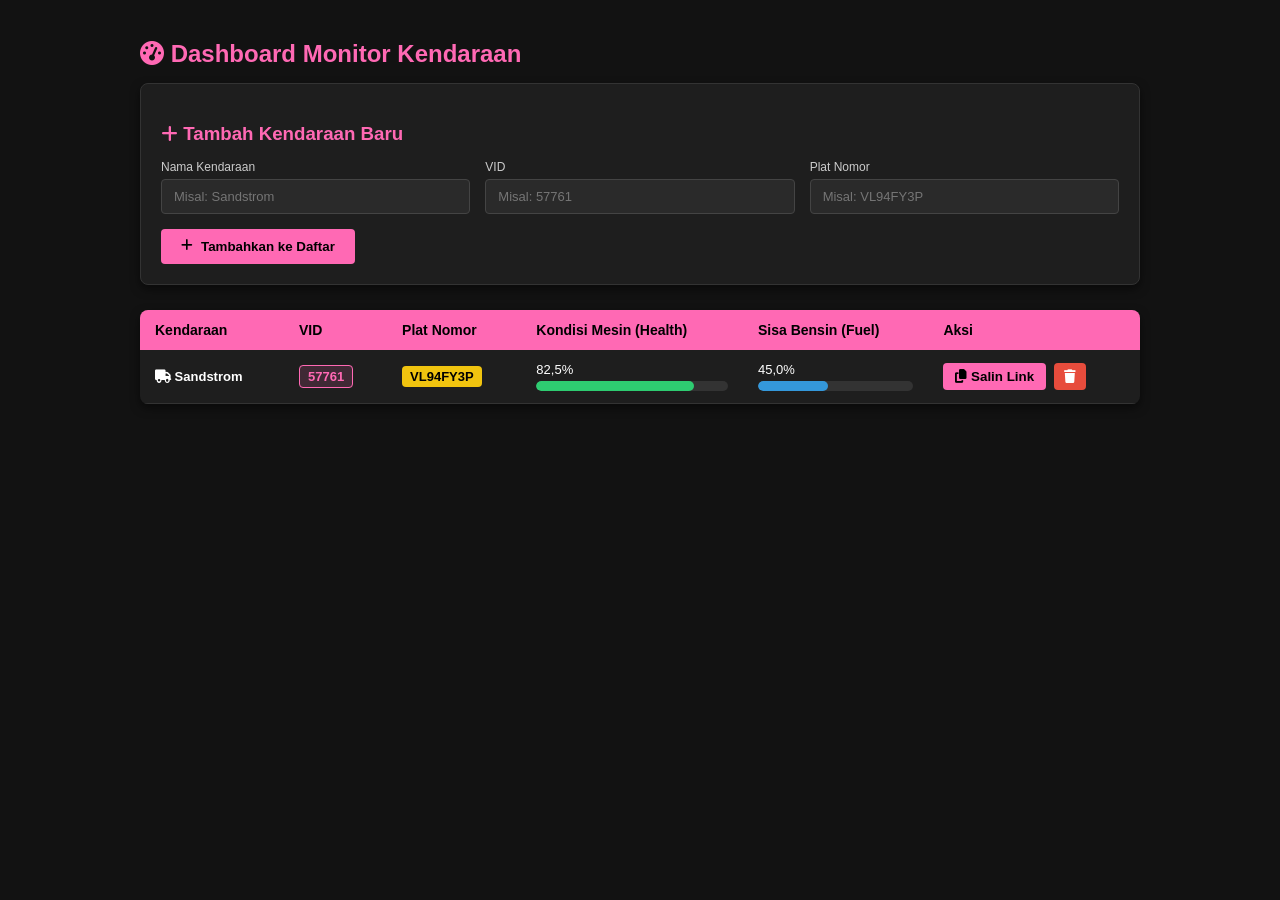
==== dashboard.html @ 446427fe "Update dashboard.html" ====
<!DOCTYPE html>
<html lang="id">
<head>
    <meta charset="UTF-8">
    <meta name="viewport" content="width=device-width, initial-scale=1.0">
    <title>HUD Dashboard - Status Kendaraan</title>
    <link rel="stylesheet" href="https://cdnjs.cloudflare.com/ajax/libs/font-awesome/6.4.2/css/all.min.css">
    <style>
        body {
            font-family: 'Segoe UI', Tahoma, Geneva, Verdana, sans-serif;
            background-color: #121212;
            color: #ffffff;
            margin: 0;
            padding: 20px;
        }

        h2, h3 {
            color: #ff69b4;
            margin-bottom: 15px;
        }

        .dashboard-container {
            max-width: 1000px;
            margin: 0 auto;
        }

        /* Form Tambah Kendaraan Simple */
        .add-vehicle-card {
            background: #1e1e1e;
            padding: 20px;
            border-radius: 8px;
            border: 1px solid #333;
            margin-bottom: 25px;
            box-shadow: 0 4px 10px rgba(0, 0, 0, 0.5);
        }

        .form-grid {
            display: grid;
            grid-template-columns: repeat(auto-fit, minmax(200px, 1fr));
            gap: 15px;
            margin-bottom: 15px;
        }

        .form-group {
            display: flex;
            flex-direction: column;
            gap: 5px;
        }

        .form-group label {
            font-size: 12px;
            color: #ccc;
        }

        .form-group input {
            background: #2a2a2a;
            border: 1px solid #444;
            color: #fff;
            padding: 9px 12px;
            border-radius: 4px;
            font-size: 13px;
            outline: none;
        }

        .form-group input:focus {
            border-color: #ff69b4;
        }

        .btn-add {
            background: #ff69b4;
            color: #000;
            border: none;
            padding: 10px 20px;
            border-radius: 4px;
            font-weight: bold;
            cursor: pointer;
            transition: 0.2s;
            display: inline-flex;
            align-items: center;
            gap: 8px;
        }

        .btn-add:hover {
            background: #ff85c1;
            box-shadow: 0 0 10px rgba(255, 105, 180, 0.5);
        }

        /* Styling Tabel Kendaraan */
        .vehicle-table {
            width: 100%;
            border-collapse: collapse;
            background: #1e1e1e;
            border-radius: 8px;
            overflow: hidden;
            box-shadow: 0 4px 10px rgba(0, 0, 0, 0.5);
        }

        .vehicle-table th {
            background-color: #ff69b4;
            color: #000000;
            text-align: left;
            padding: 12px 15px;
            font-size: 14px;
        }

        .vehicle-table td {
            padding: 12px 15px;
            border-bottom: 1px solid #333333;
            font-size: 13px;
        }

        .vehicle-table tr:hover {
            background-color: #2a2a2a;
        }

        /* Badge VID & Plat */
        .badge-vid {
            color: #ff69b4;
            background: rgba(255, 105, 180, 0.15);
            padding: 3px 8px;
            border-radius: 4px;
            border: 1px solid #ff69b4;
            font-weight: bold;
        }

        .badge-plate {
            color: #000;
            background: #f1c40f;
            padding: 3px 8px;
            border-radius: 4px;
            font-weight: bold;
        }

        /* Progress Bar Bensin & Mesin */
        .progress-bar-bg {
            width: 100%;
            background-color: #333;
            height: 10px;
            border-radius: 5px;
            overflow: hidden;
            margin-top: 4px;
        }

        .progress-bar-fill {
            height: 100%;
            border-radius: 5px;
            transition: width 0.3s ease;
        }

        .fill-health { background-color: #2ecc71; }
        .fill-fuel { background-color: #3498db; }
        .fill-warning { background-color: #e74c3c; }

        /* Tombol Aksi */
        .action-btns {
            display: flex;
            gap: 8px;
        }

        .btn-link {
            background: #ff69b4;
            color: #000;
            border: none;
            padding: 6px 12px;
            border-radius: 4px;
            font-weight: bold;
            cursor: pointer;
        }

        .btn-delete {
            background: #e74c3c;
            color: #fff;
            border: none;
            padding: 6px 10px;
            border-radius: 4px;
            cursor: pointer;
        }
    </style>
</head>
<body>

<div class="dashboard-container">
    <h2><i class="fa-solid fa-gauge-high"></i> Dashboard Monitor Kendaraan</h2>

    <!-- FORM INPUT KENDARAAN (HANYA NAMA, VID, PLAT) -->
    <div class="add-vehicle-card">
        <h3><i class="fa-solid fa-plus"></i> Tambah Kendaraan Baru</h3>
        <form id="add-form" onsubmit="addVehicle(event)">
            <div class="form-grid">
                <div class="form-group">
                    <label>Nama Kendaraan</label>
                    <input type="text" id="input-name" placeholder="Misal: Sandstrom" required>
                </div>
                <div class="form-group">
                    <label>VID</label>
                    <input type="text" id="input-vid" placeholder="Misal: 57761" required>
                </div>
                <div class="form-group">
                    <label>Plat Nomor</label>
                    <input type="text" id="input-plate" placeholder="Misal: VL94FY3P" required>
                </div>
            </div>
            <button type="submit" class="btn-add"><i class="fa-solid fa-plus"></i> Tambahkan ke Daftar</button>
        </form>
    </div>

    <!-- TABEL DAFTAR KENDARAAN (TETAP MENAMPILKAN HEALTH & FUEL) -->
    <table class="vehicle-table">
        <thead>
            <tr>
                <th>Kendaraan</th>
                <th>VID</th>
                <th>Plat Nomor</th>
                <th>Kondisi Mesin (Health)</th>
                <th>Sisa Bensin (Fuel)</th>
                <th>Aksi</th>
            </tr>
        </thead>
        <tbody id="vehicle-list"></tbody>
    </table>
</div>

<script>
    // Data bawaan awal
    let vehicles = [
        { name: "Sandstrom", vid: "57761", plate: "VL94FY3P", health: 82.5, fuel: 45.0 }
    ];

    function renderVehicleList() {
        const tbody = document.getElementById('vehicle-list');
        tbody.innerHTML = '';

        vehicles.forEach((v, index) => {
            const healthClass = v.health < 40 ? 'fill-warning' : 'fill-health';
            const fuelClass = v.fuel < 20 ? 'fill-warning' : 'fill-fuel';

            const row = document.createElement('tr');
            row.innerHTML = `
                <td><strong><i class="fa-solid fa-truck"></i> ${v.name}</strong></td>
                <td><span class="badge-vid">${v.vid}</span></td>
                <td><span class="badge-plate">${v.plate}</span></td>
                <td>
                    ${v.health.toFixed(1).replace('.', ',')}%
                    <div class="progress-bar-bg">
                        <div class="progress-bar-fill ${healthClass}" style="width: ${v.health}%"></div>
                    </div>
                </td>
                <td>
                    ${v.fuel.toFixed(1).replace('.', ',')}%
                    <div class="progress-bar-bg">
                        <div class="progress-bar-fill ${fuelClass}" style="width: ${v.fuel}%"></div>
                    </div>
                </td>
                <td>
                    <div class="action-btns">
                        <button class="btn-link" onclick="copyHudLink('${v.name}', '${v.vid}', '${v.plate}')">
                            <i class="fa-solid fa-copy"></i> Salin Link
                        </button>
                        <button class="btn-delete" onclick="deleteVehicle(${index})">
                            <i class="fa-solid fa-trash"></i>
                        </button>
                    </div>
                </td>
            `;
            tbody.appendChild(row);
        });
    }

    function addVehicle(event) {
        event.preventDefault();
        
        const name = document.getElementById('input-name').value;
        const vid = document.getElementById('input-vid').value;
        const plate = document.getElementById('input-plate').value;

        // Otomatis diset ke 100% saat pertama kali ditambahkan
        const health = 100.0;
        const fuel = 100.0;

        vehicles.push({ name, vid, plate, health, fuel });
        renderVehicleList();

        // Reset form input
        document.getElementById('add-form').reset();
    }

    function deleteVehicle(index) {
        vehicles.splice(index, 1);
        renderVehicleList();
    }

    function copyHudLink(name, vid, plate) {
        const generatedUrl = `https://aliceaensley.github.io/spedoalice/index.html?name=${encodeURIComponent(name)}&vid=${vid}&plate=${plate}&v=1`;
        
        navigator.clipboard.writeText(generatedUrl).then(() => {
            alert(`Link HUD untuk ${name} berhasil disalin!\n\nURL: ${generatedUrl}`);
        });
    }

    document.addEventListener('DOMContentLoaded', renderVehicleList);
</script>

</body>
</html>
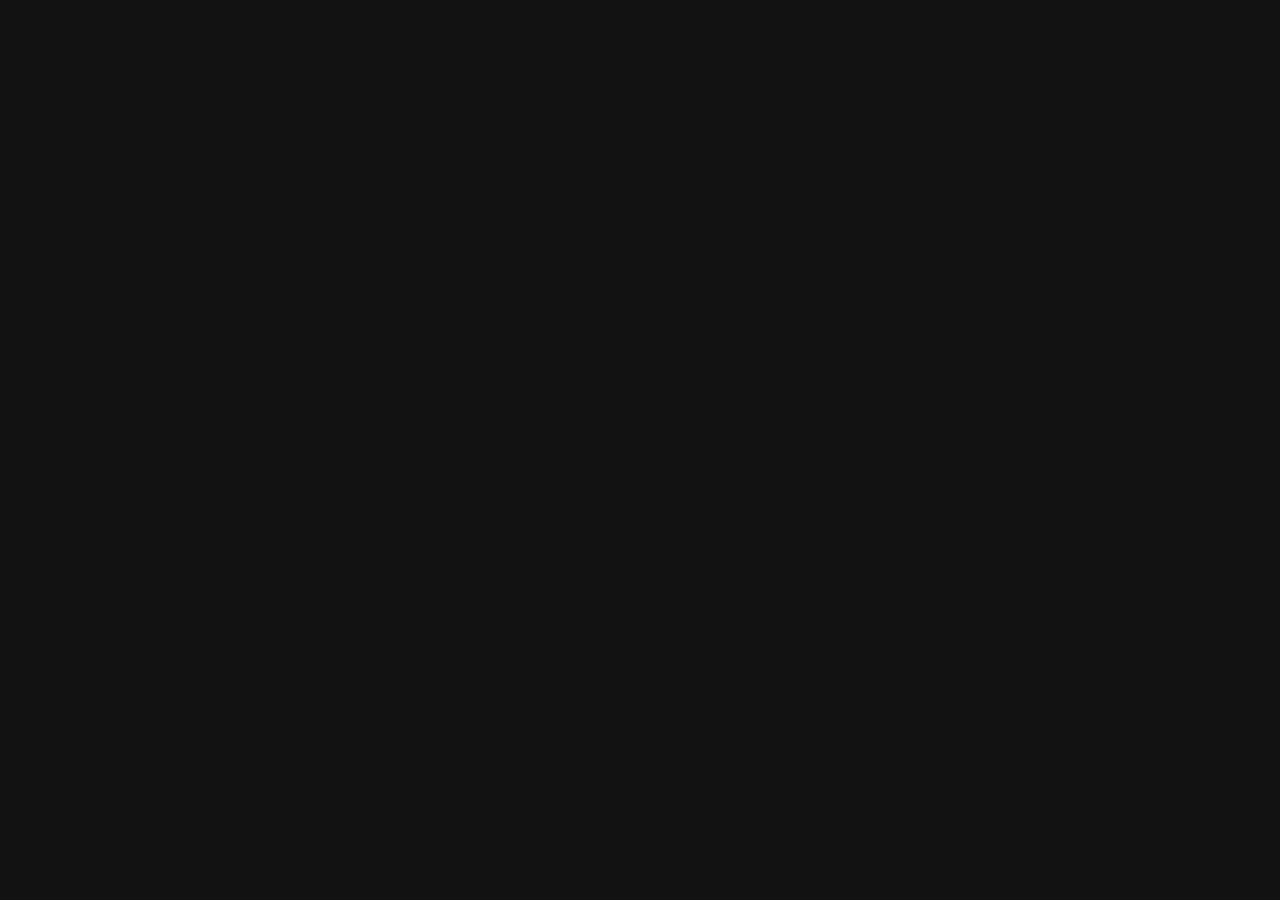
==== commit f910ce73: "Update dashboard.html" ====
--- a/dashboard.html
+++ b/dashboard.html
@@ -167,138 +167,63 @@
             cursor: pointer;
         }
 
+        .btn-edit {
+            background: #f39c12;
+            color: #fff;
+            border: none;
+            padding: 6px 10px;
+            border-radius: 4px;
+            cursor: pointer;
+        }
+
         .btn-delete {
             background: #e74c3c;
             color: #fff;
             border: none;
             padding: 6px 10px;
+            border-radius: 4px;
+            cursor: pointer;
+        }
+
+        /* Styling Modal Edit */
+        .modal-overlay {
+            display: none;
+            position: fixed;
+            top: 0;
+            left: 0;
+            width: 100%;
+            height: 100%;
+            background: rgba(0, 0, 0, 0.7);
+            z-index: 1000;
+            justify-content: center;
+            align-items: center;
+        }
+
+        .modal-card {
+            background: #1e1e1e;
+            padding: 25px;
+            border-radius: 8px;
+            border: 1px solid #ff69b4;
+            width: 100%;
+            max-width: 400px;
+            box-shadow: 0 4px 15px rgba(255, 105, 180, 0.2);
+        }
+
+        .modal-actions {
+            display: flex;
+            justify-content: flex-end;
+            gap: 10px;
+            margin-top: 15px;
+        }
+
+        .btn-cancel {
+            background: #555;
+            color: #fff;
+            border: none;
+            padding: 8px 16px;
             border-radius: 4px;
             cursor: pointer;
         }
     </style>
 </head>
 <body>
-
-<div class="dashboard-container">
-    <h2><i class="fa-solid fa-gauge-high"></i> Dashboard Monitor Kendaraan</h2>
-
-    <!-- FORM INPUT KENDARAAN (HANYA NAMA, VID, PLAT) -->
-    <div class="add-vehicle-card">
-        <h3><i class="fa-solid fa-plus"></i> Tambah Kendaraan Baru</h3>
-        <form id="add-form" onsubmit="addVehicle(event)">
-            <div class="form-grid">
-                <div class="form-group">
-                    <label>Nama Kendaraan</label>
-                    <input type="text" id="input-name" placeholder="Misal: Sandstrom" required>
-                </div>
-                <div class="form-group">
-                    <label>VID</label>
-                    <input type="text" id="input-vid" placeholder="Misal: 57761" required>
-                </div>
-                <div class="form-group">
-                    <label>Plat Nomor</label>
-                    <input type="text" id="input-plate" placeholder="Misal: VL94FY3P" required>
-                </div>
-            </div>
-            <button type="submit" class="btn-add"><i class="fa-solid fa-plus"></i> Tambahkan ke Daftar</button>
-        </form>
-    </div>
-
-    <!-- TABEL DAFTAR KENDARAAN (TETAP MENAMPILKAN HEALTH & FUEL) -->
-    <table class="vehicle-table">
-        <thead>
-            <tr>
-                <th>Kendaraan</th>
-                <th>VID</th>
-                <th>Plat Nomor</th>
-                <th>Kondisi Mesin (Health)</th>
-                <th>Sisa Bensin (Fuel)</th>
-                <th>Aksi</th>
-            </tr>
-        </thead>
-        <tbody id="vehicle-list"></tbody>
-    </table>
-</div>
-
-<script>
-    // Data bawaan awal
-    let vehicles = [
-        { name: "Sandstrom", vid: "57761", plate: "VL94FY3P", health: 82.5, fuel: 45.0 }
-    ];
-
-    function renderVehicleList() {
-        const tbody = document.getElementById('vehicle-list');
-        tbody.innerHTML = '';
-
-        vehicles.forEach((v, index) => {
-            const healthClass = v.health < 40 ? 'fill-warning' : 'fill-health';
-            const fuelClass = v.fuel < 20 ? 'fill-warning' : 'fill-fuel';
-
-            const row = document.createElement('tr');
-            row.innerHTML = `
-                <td><strong><i class="fa-solid fa-truck"></i> ${v.name}</strong></td>
-                <td><span class="badge-vid">${v.vid}</span></td>
-                <td><span class="badge-plate">${v.plate}</span></td>
-                <td>
-                    ${v.health.toFixed(1).replace('.', ',')}%
-                    <div class="progress-bar-bg">
-                        <div class="progress-bar-fill ${healthClass}" style="width: ${v.health}%"></div>
-                    </div>
-                </td>
-                <td>
-                    ${v.fuel.toFixed(1).replace('.', ',')}%
-                    <div class="progress-bar-bg">
-                        <div class="progress-bar-fill ${fuelClass}" style="width: ${v.fuel}%"></div>
-                    </div>
-                </td>
-                <td>
-                    <div class="action-btns">
-                        <button class="btn-link" onclick="copyHudLink('${v.name}', '${v.vid}', '${v.plate}')">
-                            <i class="fa-solid fa-copy"></i> Salin Link
-                        </button>
-                        <button class="btn-delete" onclick="deleteVehicle(${index})">
-                            <i class="fa-solid fa-trash"></i>
-                        </button>
-                    </div>
-                </td>
-            `;
-            tbody.appendChild(row);
-        });
-    }
-
-    function addVehicle(event) {
-        event.preventDefault();
-        
-        const name = document.getElementById('input-name').value;
-        const vid = document.getElementById('input-vid').value;
-        const plate = document.getElementById('input-plate').value;
-
-        // Otomatis diset ke 100% saat pertama kali ditambahkan
-        const health = 100.0;
-        const fuel = 100.0;
-
-        vehicles.push({ name, vid, plate, health, fuel });
-        renderVehicleList();
-
-        // Reset form input
-        document.getElementById('add-form').reset();
-    }
-
-    function deleteVehicle(index) {
-        vehicles.splice(index, 1);
-        renderVehicleList();
-    }
-
-    function copyHudLink(name, vid, plate) {
-        const generatedUrl = `https://aliceaensley.github.io/spedoalice/index.html?name=${encodeURIComponent(name)}&vid=${vid}&plate=${plate}&v=1`;
-        
-        navigator.clipboard.writeText(generatedUrl).then(() => {
-            alert(`Link HUD untuk ${name} berhasil disalin!\n\nURL: ${generatedUrl}`);
-        });
-    }
-
-    document.addEventListener('DOMContentLoaded', renderVehicleList);
-</script>
-
-</body>
-</html>
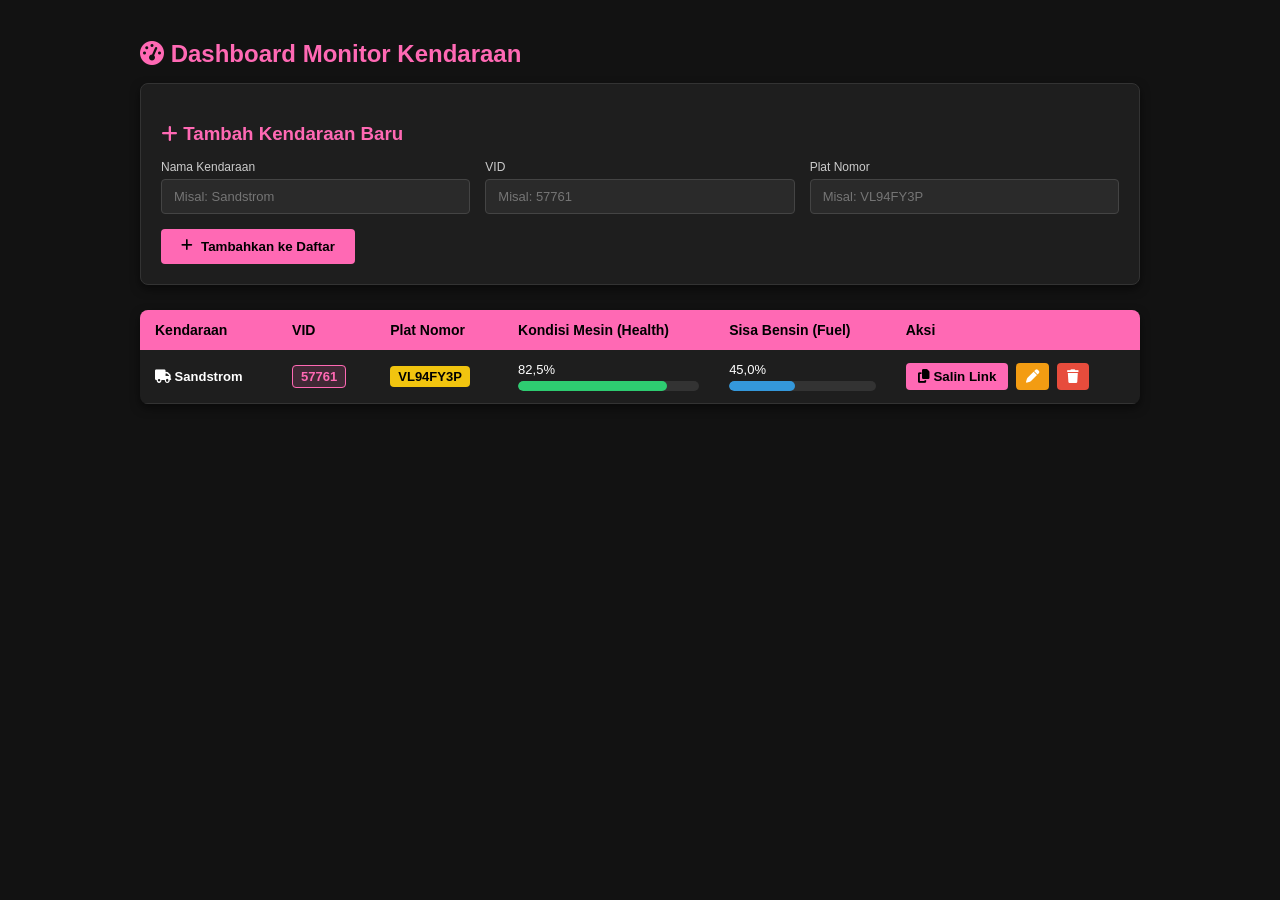
==== commit ab0dc142: "Update dashboard.html" ====
--- a/dashboard.html
+++ b/dashboard.html
@@ -227,3 +227,186 @@
     </style>
 </head>
 <body>
+
+<div class="dashboard-container">
+    <h2><i class="fa-solid fa-gauge-high"></i> Dashboard Monitor Kendaraan</h2>
+
+    <!-- FORM INPUT KENDARAAN (HANYA NAMA, VID, PLAT) -->
+    <div class="add-vehicle-card">
+        <h3><i class="fa-solid fa-plus"></i> Tambah Kendaraan Baru</h3>
+        <form id="add-form" onsubmit="addVehicle(event)">
+            <div class="form-grid">
+                <div class="form-group">
+                    <label>Nama Kendaraan</label>
+                    <input type="text" id="input-name" placeholder="Misal: Sandstrom" required>
+                </div>
+                <div class="form-group">
+                    <label>VID</label>
+                    <input type="text" id="input-vid" placeholder="Misal: 57761" required>
+                </div>
+                <div class="form-group">
+                    <label>Plat Nomor</label>
+                    <input type="text" id="input-plate" placeholder="Misal: VL94FY3P" required>
+                </div>
+            </div>
+            <button type="submit" class="btn-add"><i class="fa-solid fa-plus"></i> Tambahkan ke Daftar</button>
+        </form>
+    </div>
+
+    <!-- TABEL DAFTAR KENDARAAN (TETAP MENAMPILKAN HEALTH & FUEL) -->
+    <table class="vehicle-table">
+        <thead>
+            <tr>
+                <th>Kendaraan</th>
+                <th>VID</th>
+                <th>Plat Nomor</th>
+                <th>Kondisi Mesin (Health)</th>
+                <th>Sisa Bensin (Fuel)</th>
+                <th>Aksi</th>
+            </tr>
+        </thead>
+        <tbody id="vehicle-list"></tbody>
+    </table>
+</div>
+
+<!-- MODAL EDIT KENDARAAN -->
+<div id="edit-modal" class="modal-overlay">
+    <div class="modal-card">
+        <h3><i class="fa-solid fa-pen-to-square"></i> Edit Kendaraan</h3>
+        <form id="edit-form" onsubmit="updateVehicle(event)">
+            <input type="hidden" id="edit-index">
+            <div class="form-group" style="margin-bottom: 10px;">
+                <label>Nama Kendaraan</label>
+                <input type="text" id="edit-name" required>
+            </div>
+            <div class="form-group" style="margin-bottom: 10px;">
+                <label>VID</label>
+                <input type="text" id="edit-vid" required>
+            </div>
+            <div class="form-group" style="margin-bottom: 15px;">
+                <label>Plat Nomor</label>
+                <input type="text" id="edit-plate" required>
+            </div>
+            <div class="modal-actions">
+                <button type="button" class="btn-cancel" onclick="closeEditModal()">Batal</button>
+                <button type="submit" class="btn-add"><i class="fa-solid fa-floppy-disk"></i> Simpan</button>
+            </div>
+        </form>
+    </div>
+</div>
+
+<script>
+    // Data bawaan awal
+    let vehicles = [
+        { name: "Sandstrom", vid: "57761", plate: "VL94FY3P", health: 82.5, fuel: 45.0 }
+    ];
+
+    function renderVehicleList() {
+        const tbody = document.getElementById('vehicle-list');
+        tbody.innerHTML = '';
+
+        vehicles.forEach((v, index) => {
+            const healthClass = v.health < 40 ? 'fill-warning' : 'fill-health';
+            const fuelClass = v.fuel < 20 ? 'fill-warning' : 'fill-fuel';
+
+            const row = document.createElement('tr');
+            row.innerHTML = `
+                <td><strong><i class="fa-solid fa-truck"></i> ${v.name}</strong></td>
+                <td><span class="badge-vid">${v.vid}</span></td>
+                <td><span class="badge-plate">${v.plate}</span></td>
+                <td>
+                    ${v.health.toFixed(1).replace('.', ',')}%
+                    <div class="progress-bar-bg">
+                        <div class="progress-bar-fill ${healthClass}" style="width: ${v.health}%"></div>
+                    </div>
+                </td>
+                <td>
+                    ${v.fuel.toFixed(1).replace('.', ',')}%
+                    <div class="progress-bar-bg">
+                        <div class="progress-bar-fill ${fuelClass}" style="width: ${v.fuel}%"></div>
+                    </div>
+                </td>
+                <td>
+                    <div class="action-btns">
+                        <button class="btn-link" onclick="copyHudLink('${v.name}', '${v.vid}', '${v.plate}')">
+                            <i class="fa-solid fa-copy"></i> Salin Link
+                        </button>
+                        <button class="btn-edit" onclick="openEditModal(${index})">
+                            <i class="fa-solid fa-pen"></i>
+                        </button>
+                        <button class="btn-delete" onclick="deleteVehicle(${index})">
+                            <i class="fa-solid fa-trash"></i>
+                        </button>
+                    </div>
+                </td>
+            `;
+            tbody.appendChild(row);
+        });
+    }
+
+    function addVehicle(event) {
+        event.preventDefault();
+        
+        const name = document.getElementById('input-name').value;
+        const vid = document.getElementById('input-vid').value;
+        const plate = document.getElementById('input-plate').value;
+
+        // Otomatis diset ke 100% saat pertama kali ditambahkan
+        const health = 100.0;
+        const fuel = 100.0;
+
+        vehicles.push({ name, vid, plate, health, fuel });
+        renderVehicleList();
+
+        // Reset form input
+        document.getElementById('add-form').reset();
+    }
+
+    function deleteVehicle(index) {
+        vehicles.splice(index, 1);
+        renderVehicleList();
+    }
+
+    function openEditModal(index) {
+        const vehicle = vehicles[index];
+        document.getElementById('edit-index').value = index;
+        document.getElementById('edit-name').value = vehicle.name;
+        document.getElementById('edit-vid').value = vehicle.vid;
+        document.getElementById('edit-plate').value = vehicle.plate;
+        document.getElementById('edit-modal').style.display = 'flex';
+    }
+
+    function closeEditModal() {
+        document.getElementById('edit-modal').style.display = 'none';
+    }
+
+    function updateVehicle(event) {
+        event.preventDefault();
+        
+        const index = document.getElementById('edit-index').value;
+        const name = document.getElementById('edit-name').value;
+        const vid = document.getElementById('edit-vid').value;
+        const plate = document.getElementById('edit-plate').value;
+
+        // Perbarui data nama, VID, dan plate (Health & Fuel tetap terjaga)
+        vehicles[index].name = name;
+        vehicles[index].vid = vid;
+        vehicles[index].plate = plate;
+
+        renderVehicleList();
+        closeEditModal();
+    }
+
+    function copyHudLink(name, vid, plate) {
+        const generatedUrl = `https://aliceaensley.github.io/spedoalice/index.html?name=${encodeURIComponent(name)}&vid=${vid}&plate=${plate}&v=1`;
+        
+        navigator.clipboard.writeText(generatedUrl).then(() => {
+            alert(`Link HUD untuk ${name} berhasil disalin!\n\nURL: ${generatedUrl}`);
+        });
+    }
+
+    document.addEventListener('DOMContentLoaded', renderVehicleList);
+</script>
+
+</body>
+</html>
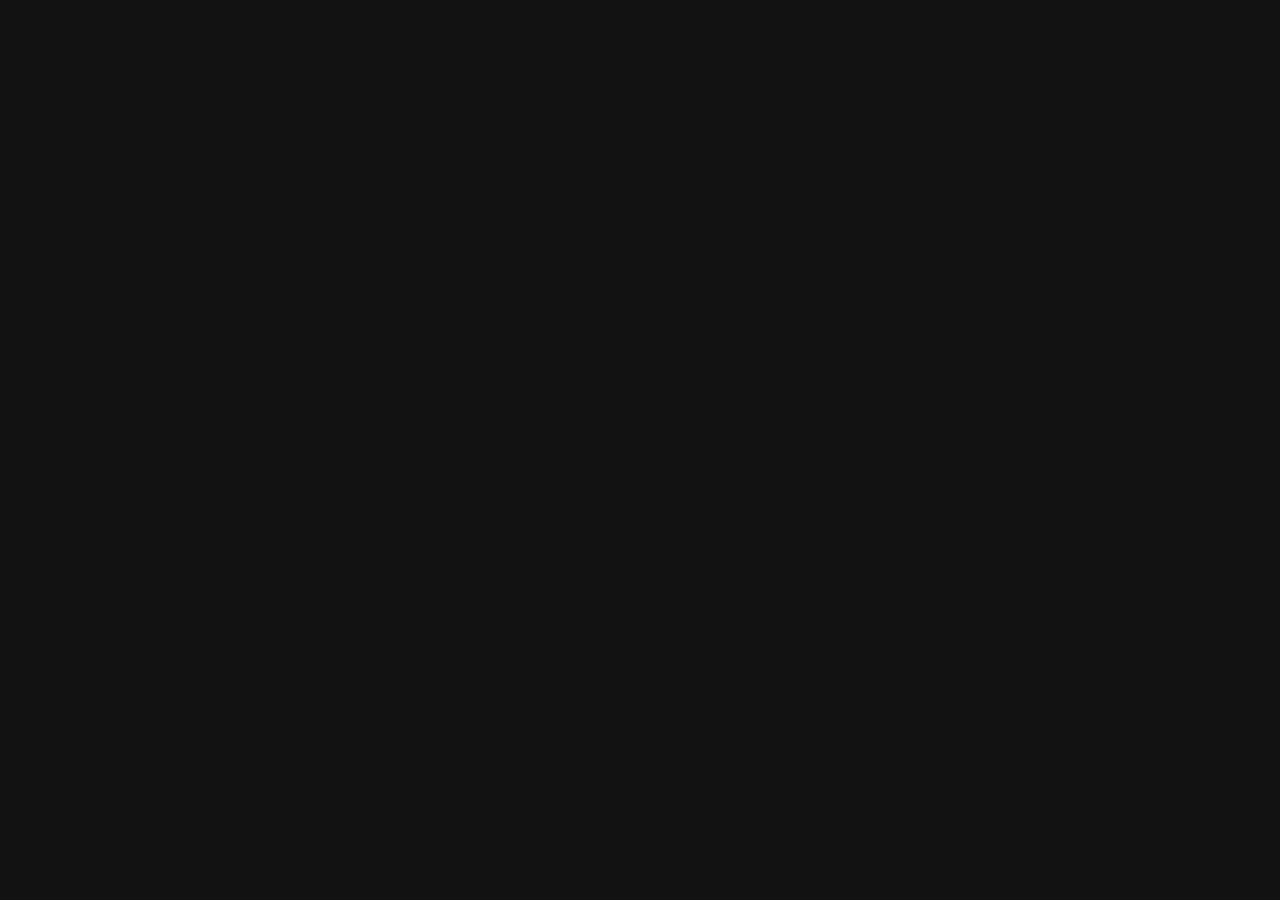
==== commit edfe580b: "Update dashboard.html" ====
--- a/dashboard.html
+++ b/dashboard.html
@@ -4,7 +4,7 @@
     <meta charset="UTF-8">
     <meta name="viewport" content="width=device-width, initial-scale=1.0">
     <title>HUD Dashboard - Status Kendaraan</title>
-    <link rel="stylesheet" href="https://cdnjs.cloudflare.com/ajax/libs/font-awesome/6.4.2/css/all.min.css">
+    <link rel="stylesheet" href="https://cdnjs.cloudflare.com/ajax/libs/font-awesome/6.5.1/css/all.min.css">
     <style>
         body {
             font-family: 'Segoe UI', Tahoma, Geneva, Verdana, sans-serif;
@@ -154,259 +154,4 @@
         /* Tombol Aksi */
         .action-btns {
             display: flex;
-            gap: 8px;
-        }
-
-        .btn-link {
-            background: #ff69b4;
-            color: #000;
-            border: none;
-            padding: 6px 12px;
-            border-radius: 4px;
-            font-weight: bold;
-            cursor: pointer;
-        }
-
-        .btn-edit {
-            background: #f39c12;
-            color: #fff;
-            border: none;
-            padding: 6px 10px;
-            border-radius: 4px;
-            cursor: pointer;
-        }
-
-        .btn-delete {
-            background: #e74c3c;
-            color: #fff;
-            border: none;
-            padding: 6px 10px;
-            border-radius: 4px;
-            cursor: pointer;
-        }
-
-        /* Styling Modal Edit */
-        .modal-overlay {
-            display: none;
-            position: fixed;
-            top: 0;
-            left: 0;
-            width: 100%;
-            height: 100%;
-            background: rgba(0, 0, 0, 0.7);
-            z-index: 1000;
-            justify-content: center;
-            align-items: center;
-        }
-
-        .modal-card {
-            background: #1e1e1e;
-            padding: 25px;
-            border-radius: 8px;
-            border: 1px solid #ff69b4;
-            width: 100%;
-            max-width: 400px;
-            box-shadow: 0 4px 15px rgba(255, 105, 180, 0.2);
-        }
-
-        .modal-actions {
-            display: flex;
-            justify-content: flex-end;
-            gap: 10px;
-            margin-top: 15px;
-        }
-
-        .btn-cancel {
-            background: #555;
-            color: #fff;
-            border: none;
-            padding: 8px 16px;
-            border-radius: 4px;
-            cursor: pointer;
-        }
-    </style>
-</head>
-<body>
-
-<div class="dashboard-container">
-    <h2><i class="fa-solid fa-gauge-high"></i> Dashboard Monitor Kendaraan</h2>
-
-    <!-- FORM INPUT KENDARAAN (HANYA NAMA, VID, PLAT) -->
-    <div class="add-vehicle-card">
-        <h3><i class="fa-solid fa-plus"></i> Tambah Kendaraan Baru</h3>
-        <form id="add-form" onsubmit="addVehicle(event)">
-            <div class="form-grid">
-                <div class="form-group">
-                    <label>Nama Kendaraan</label>
-                    <input type="text" id="input-name" placeholder="Misal: Sandstrom" required>
-                </div>
-                <div class="form-group">
-                    <label>VID</label>
-                    <input type="text" id="input-vid" placeholder="Misal: 57761" required>
-                </div>
-                <div class="form-group">
-                    <label>Plat Nomor</label>
-                    <input type="text" id="input-plate" placeholder="Misal: VL94FY3P" required>
-                </div>
-            </div>
-            <button type="submit" class="btn-add"><i class="fa-solid fa-plus"></i> Tambahkan ke Daftar</button>
-        </form>
-    </div>
-
-    <!-- TABEL DAFTAR KENDARAAN (TETAP MENAMPILKAN HEALTH & FUEL) -->
-    <table class="vehicle-table">
-        <thead>
-            <tr>
-                <th>Kendaraan</th>
-                <th>VID</th>
-                <th>Plat Nomor</th>
-                <th>Kondisi Mesin (Health)</th>
-                <th>Sisa Bensin (Fuel)</th>
-                <th>Aksi</th>
-            </tr>
-        </thead>
-        <tbody id="vehicle-list"></tbody>
-    </table>
-</div>
-
-<!-- MODAL EDIT KENDARAAN -->
-<div id="edit-modal" class="modal-overlay">
-    <div class="modal-card">
-        <h3><i class="fa-solid fa-pen-to-square"></i> Edit Kendaraan</h3>
-        <form id="edit-form" onsubmit="updateVehicle(event)">
-            <input type="hidden" id="edit-index">
-            <div class="form-group" style="margin-bottom: 10px;">
-                <label>Nama Kendaraan</label>
-                <input type="text" id="edit-name" required>
-            </div>
-            <div class="form-group" style="margin-bottom: 10px;">
-                <label>VID</label>
-                <input type="text" id="edit-vid" required>
-            </div>
-            <div class="form-group" style="margin-bottom: 15px;">
-                <label>Plat Nomor</label>
-                <input type="text" id="edit-plate" required>
-            </div>
-            <div class="modal-actions">
-                <button type="button" class="btn-cancel" onclick="closeEditModal()">Batal</button>
-                <button type="submit" class="btn-add"><i class="fa-solid fa-floppy-disk"></i> Simpan</button>
-            </div>
-        </form>
-    </div>
-</div>
-
-<script>
-    // Data bawaan awal
-    let vehicles = [
-        { name: "Sandstrom", vid: "57761", plate: "VL94FY3P", health: 82.5, fuel: 45.0 }
-    ];
-
-    function renderVehicleList() {
-        const tbody = document.getElementById('vehicle-list');
-        tbody.innerHTML = '';
-
-        vehicles.forEach((v, index) => {
-            const healthClass = v.health < 40 ? 'fill-warning' : 'fill-health';
-            const fuelClass = v.fuel < 20 ? 'fill-warning' : 'fill-fuel';
-
-            const row = document.createElement('tr');
-            row.innerHTML = `
-                <td><strong><i class="fa-solid fa-truck"></i> ${v.name}</strong></td>
-                <td><span class="badge-vid">${v.vid}</span></td>
-                <td><span class="badge-plate">${v.plate}</span></td>
-                <td>
-                    ${v.health.toFixed(1).replace('.', ',')}%
-                    <div class="progress-bar-bg">
-                        <div class="progress-bar-fill ${healthClass}" style="width: ${v.health}%"></div>
-                    </div>
-                </td>
-                <td>
-                    ${v.fuel.toFixed(1).replace('.', ',')}%
-                    <div class="progress-bar-bg">
-                        <div class="progress-bar-fill ${fuelClass}" style="width: ${v.fuel}%"></div>
-                    </div>
-                </td>
-                <td>
-                    <div class="action-btns">
-                        <button class="btn-link" onclick="copyHudLink('${v.name}', '${v.vid}', '${v.plate}')">
-                            <i class="fa-solid fa-copy"></i> Salin Link
-                        </button>
-                        <button class="btn-edit" onclick="openEditModal(${index})">
-                            <i class="fa-solid fa-pen"></i>
-                        </button>
-                        <button class="btn-delete" onclick="deleteVehicle(${index})">
-                            <i class="fa-solid fa-trash"></i>
-                        </button>
-                    </div>
-                </td>
-            `;
-            tbody.appendChild(row);
-        });
-    }
-
-    function addVehicle(event) {
-        event.preventDefault();
-        
-        const name = document.getElementById('input-name').value;
-        const vid = document.getElementById('input-vid').value;
-        const plate = document.getElementById('input-plate').value;
-
-        // Otomatis diset ke 100% saat pertama kali ditambahkan
-        const health = 100.0;
-        const fuel = 100.0;
-
-        vehicles.push({ name, vid, plate, health, fuel });
-        renderVehicleList();
-
-        // Reset form input
-        document.getElementById('add-form').reset();
-    }
-
-    function deleteVehicle(index) {
-        vehicles.splice(index, 1);
-        renderVehicleList();
-    }
-
-    function openEditModal(index) {
-        const vehicle = vehicles[index];
-        document.getElementById('edit-index').value = index;
-        document.getElementById('edit-name').value = vehicle.name;
-        document.getElementById('edit-vid').value = vehicle.vid;
-        document.getElementById('edit-plate').value = vehicle.plate;
-        document.getElementById('edit-modal').style.display = 'flex';
-    }
-
-    function closeEditModal() {
-        document.getElementById('edit-modal').style.display = 'none';
-    }
-
-    function updateVehicle(event) {
-        event.preventDefault();
-        
-        const index = document.getElementById('edit-index').value;
-        const name = document.getElementById('edit-name').value;
-        const vid = document.getElementById('edit-vid').value;
-        const plate = document.getElementById('edit-plate').value;
-
-        // Perbarui data nama, VID, dan plate (Health & Fuel tetap terjaga)
-        vehicles[index].name = name;
-        vehicles[index].vid = vid;
-        vehicles[index].plate = plate;
-
-        renderVehicleList();
-        closeEditModal();
-    }
-
-    function copyHudLink(name, vid, plate) {
-        const generatedUrl = `https://aliceaensley.github.io/spedoalice/index.html?name=${encodeURIComponent(name)}&vid=${vid}&plate=${plate}&v=1`;
-        
-        navigator.clipboard.writeText(generatedUrl).then(() => {
-            alert(`Link HUD untuk ${name} berhasil disalin!\n\nURL: ${generatedUrl}`);
-        });
-    }
-
-    document.addEventListener('DOMContentLoaded', renderVehicleList);
-</script>
-
-</body>
-</html>
+            gap:
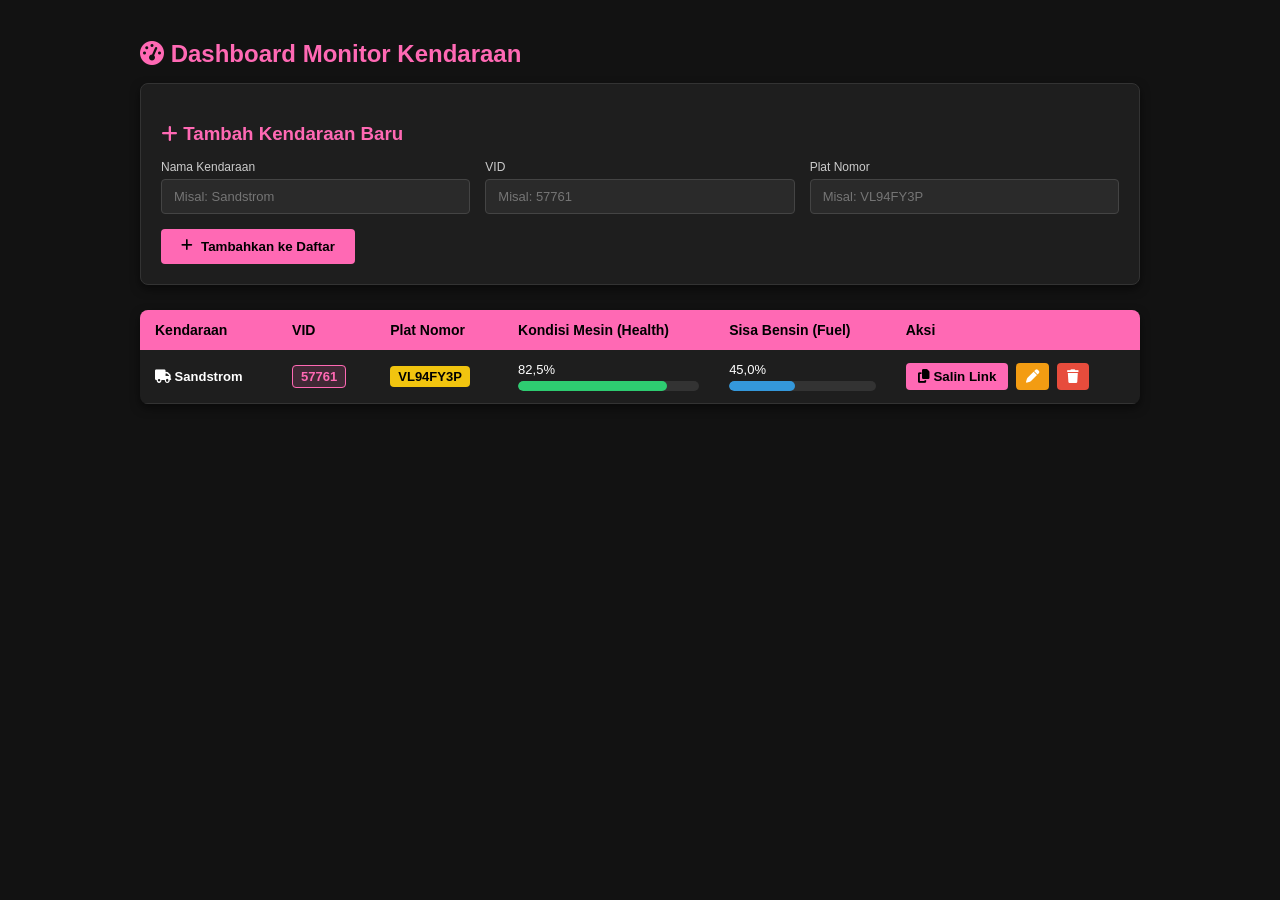
==== commit a82f0437: "Update dashboard.html" ====
--- a/dashboard.html
+++ b/dashboard.html
@@ -24,7 +24,7 @@
             margin: 0 auto;
         }
 
-        /* Form Tambah Kendaraan Simple */
+        /* Form Tambah Kendaraan */
         .add-vehicle-card {
             background: #1e1e1e;
             padding: 20px;
@@ -154,4 +154,267 @@
         /* Tombol Aksi */
         .action-btns {
             display: flex;
-            gap:
+            gap: 8px;
+        }
+
+        .btn-link {
+            background: #ff69b4;
+            color: #000;
+            border: none;
+            padding: 6px 12px;
+            border-radius: 4px;
+            font-weight: bold;
+            cursor: pointer;
+        }
+
+        .btn-edit {
+            background: #f39c12;
+            color: #fff;
+            border: none;
+            padding: 6px 10px;
+            border-radius: 4px;
+            cursor: pointer;
+        }
+
+        .btn-delete {
+            background: #e74c3c;
+            color: #fff;
+            border: none;
+            padding: 6px 10px;
+            border-radius: 4px;
+            cursor: pointer;
+        }
+
+        /* Styling Modal Edit */
+        .modal-overlay {
+            display: none;
+            position: fixed;
+            top: 0;
+            left: 0;
+            width: 100%;
+            height: 100%;
+            background: rgba(0, 0, 0, 0.7);
+            z-index: 1000;
+            justify-content: center;
+            align-items: center;
+        }
+
+        .modal-card {
+            background: #1e1e1e;
+            padding: 25px;
+            border-radius: 8px;
+            border: 1px solid #ff69b4;
+            width: 100%;
+            max-width: 400px;
+            box-shadow: 0 4px 15px rgba(255, 105, 180, 0.2);
+        }
+
+        .modal-actions {
+            display: flex;
+            justify-content: flex-end;
+            gap: 10px;
+            margin-top: 15px;
+        }
+
+        .btn-cancel {
+            background: #555;
+            color: #fff;
+            border: none;
+            padding: 8px 16px;
+            border-radius: 4px;
+            cursor: pointer;
+        }
+    </style>
+</head>
+<body>
+
+<div class="dashboard-container">
+    <h2><i class="fa-solid fa-gauge-high"></i> Dashboard Monitor Kendaraan</h2>
+
+    <!-- FORM INPUT KENDARAAN -->
+    <div class="add-vehicle-card">
+        <h3><i class="fa-solid fa-plus"></i> Tambah Kendaraan Baru</h3>
+        <form id="add-form" onsubmit="addVehicle(event)">
+            <div class="form-grid">
+                <div class="form-group">
+                    <label>Nama Kendaraan</label>
+                    <input type="text" id="input-name" placeholder="Misal: Sandstrom" required>
+                </div>
+                <div class="form-group">
+                    <label>VID</label>
+                    <input type="text" id="input-vid" placeholder="Misal: 57761" required>
+                </div>
+                <div class="form-group">
+                    <label>Plat Nomor</label>
+                    <input type="text" id="input-plate" placeholder="Misal: VL94FY3P" required>
+                </div>
+            </div>
+            <button type="submit" class="btn-add"><i class="fa-solid fa-plus"></i> Tambahkan ke Daftar</button>
+        </form>
+    </div>
+
+    <!-- TABEL DAFTAR KENDARAAN -->
+    <table class="vehicle-table">
+        <thead>
+            <tr>
+                <th>Kendaraan</th>
+                <th>VID</th>
+                <th>Plat Nomor</th>
+                <th>Kondisi Mesin (Health)</th>
+                <th>Sisa Bensin (Fuel)</th>
+                <th>Aksi</th>
+            </tr>
+        </thead>
+        <tbody id="vehicle-list"></tbody>
+    </table>
+</div>
+
+<!-- MODAL EDIT KENDARAAN -->
+<div id="edit-modal" class="modal-overlay">
+    <div class="modal-card">
+        <h3><i class="fa-solid fa-pen-to-square"></i> Edit Kendaraan</h3>
+        <form id="edit-form" onsubmit="updateVehicle(event)">
+            <input type="hidden" id="edit-index">
+            <div class="form-group" style="margin-bottom: 10px;">
+                <label>Nama Kendaraan</label>
+                <input type="text" id="edit-name" required>
+            </div>
+            <div class="form-group" style="margin-bottom: 10px;">
+                <label>VID</label>
+                <input type="text" id="edit-vid" required>
+            </div>
+            <div class="form-group" style="margin-bottom: 15px;">
+                <label>Plat Nomor</label>
+                <input type="text" id="edit-plate" required>
+            </div>
+            <div class="modal-actions">
+                <button type="button" class="btn-cancel" onclick="closeEditModal()">Batal</button>
+                <button type="submit" class="btn-add"><i class="fa-solid fa-floppy-disk"></i> Simpan</button>
+            </div>
+        </form>
+    </div>
+</div>
+
+<script>
+    // Ambil data kendaraan dari localStorage browser
+    let defaultVehicles = [
+        { name: "Sandstrom", vid: "57761", plate: "VL94FY3P", health: 82.5, fuel: 45.0 }
+    ];
+
+    let vehicles = JSON.parse(localStorage.getItem('saved_vehicles')) || defaultVehicles;
+
+    function saveToStorage() {
+        localStorage.setItem('saved_vehicles', JSON.stringify(vehicles));
+    }
+
+    function renderVehicleList() {
+        const tbody = document.getElementById('vehicle-list');
+        if (!tbody) return;
+        
+        tbody.innerHTML = '';
+
+        vehicles.forEach((v, index) => {
+            const healthClass = v.health < 40 ? 'fill-warning' : 'fill-health';
+            const fuelClass = v.fuel < 20 ? 'fill-warning' : 'fill-fuel';
+
+            const row = document.createElement('tr');
+            row.innerHTML = `
+                <td><strong><i class="fa-solid fa-truck"></i> ${v.name}</strong></td>
+                <td><span class="badge-vid">${v.vid}</span></td>
+                <td><span class="badge-plate">${v.plate}</span></td>
+                <td>
+                    ${v.health.toFixed(1).replace('.', ',')}%
+                    <div class="progress-bar-bg">
+                        <div class="progress-bar-fill ${healthClass}" style="width: ${v.health}%"></div>
+                    </div>
+                </td>
+                <td>
+                    ${v.fuel.toFixed(1).replace('.', ',')}%
+                    <div class="progress-bar-bg">
+                        <div class="progress-bar-fill ${fuelClass}" style="width: ${v.fuel}%"></div>
+                    </div>
+                </td>
+                <td>
+                    <div class="action-btns">
+                        <button class="btn-link" onclick="copyHudLink('${v.name}', '${v.vid}', '${v.plate}')">
+                            <i class="fa-solid fa-copy"></i> Salin Link
+                        </button>
+                        <button class="btn-edit" onclick="openEditModal(${index})">
+                            <i class="fa-solid fa-pen"></i>
+                        </button>
+                        <button class="btn-delete" onclick="deleteVehicle(${index})">
+                            <i class="fa-solid fa-trash"></i>
+                        </button>
+                    </div>
+                </td>
+            `;
+            tbody.appendChild(row);
+        });
+    }
+
+    function addVehicle(event) {
+        event.preventDefault();
+        
+        const name = document.getElementById('input-name').value;
+        const vid = document.getElementById('input-vid').value;
+        const plate = document.getElementById('input-plate').value;
+
+        const health = 100.0;
+        const fuel = 100.0;
+
+        vehicles.push({ name, vid, plate, health, fuel });
+        saveToStorage();
+        renderVehicleList();
+
+        document.getElementById('add-form').reset();
+    }
+
+    function deleteVehicle(index) {
+        vehicles.splice(index, 1);
+        saveToStorage();
+        renderVehicleList();
+    }
+
+    function openEditModal(index) {
+        const vehicle = vehicles[index];
+        document.getElementById('edit-index').value = index;
+        document.getElementById('edit-name').value = vehicle.name;
+        document.getElementById('edit-vid').value = vehicle.vid;
+        document.getElementById('edit-plate').value = vehicle.plate;
+        document.getElementById('edit-modal').style.display = 'flex';
+    }
+
+    function closeEditModal() {
+        document.getElementById('edit-modal').style.display = 'none';
+    }
+
+    function updateVehicle(event) {
+        event.preventDefault();
+        
+        const index = document.getElementById('edit-index').value;
+        const name = document.getElementById('edit-name').value;
+        const vid = document.getElementById('edit-vid').value;
+        const plate = document.getElementById('edit-plate').value;
+
+        vehicles[index].name = name;
+        vehicles[index].vid = vid;
+        vehicles[index].plate = plate;
+
+        saveToStorage();
+        renderVehicleList();
+        closeEditModal();
+    }
+
+    function copyHudLink(name, vid, plate) {
+        const generatedUrl = `https://aliceaensley.github.io/spedoalice/index.html?name=${encodeURIComponent(name)}&vid=${vid}&plate=${plate}&v=1`;
+        
+        navigator.clipboard.writeText(generatedUrl).then(() => {
+            alert(`Link HUD untuk ${name} berhasil disalin!\n\nURL: ${generatedUrl}`);
+        });
+    }
+
+    document.addEventListener('DOMContentLoaded', renderVehicleList);
+</script>
+
+</body>
+</html>
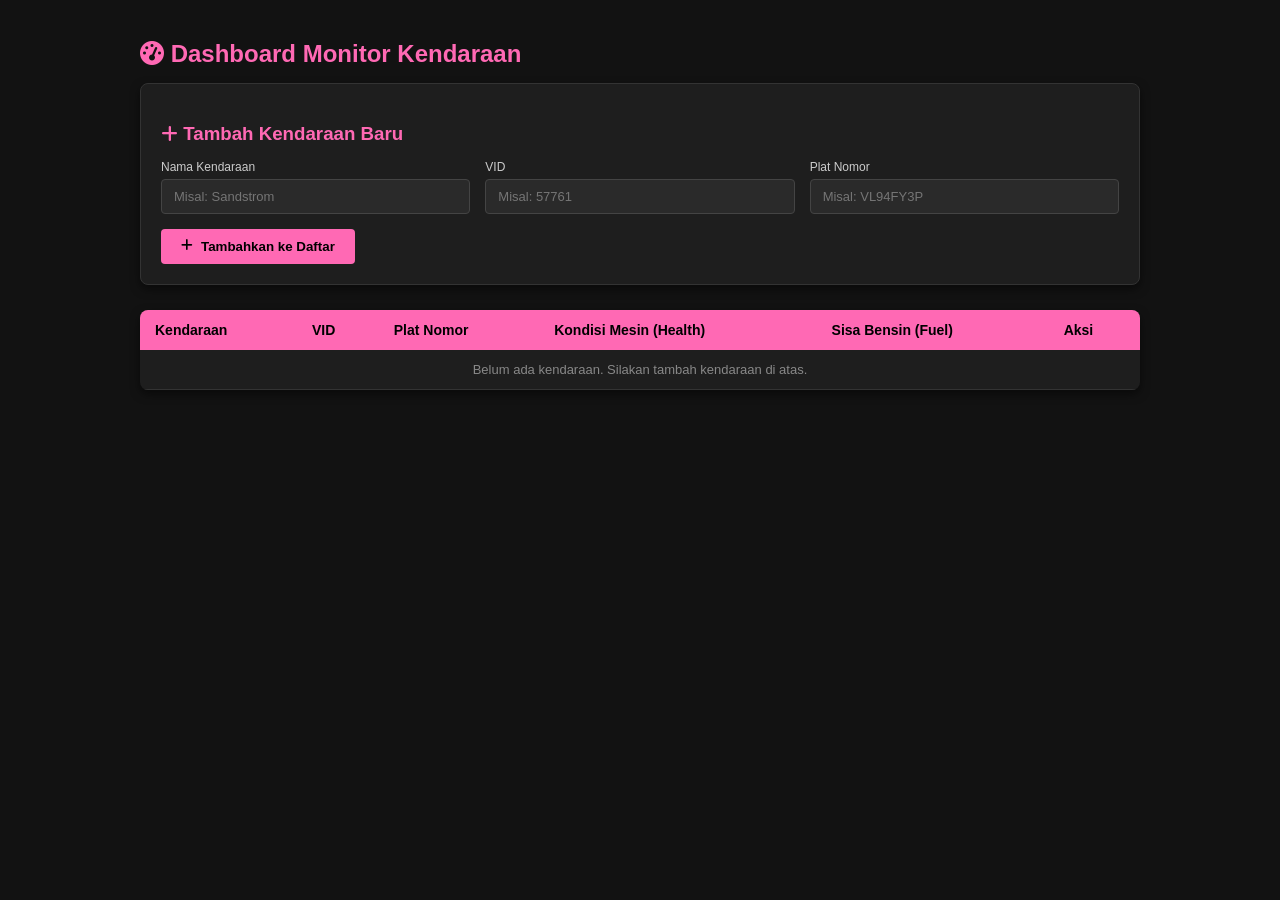
==== commit f70471f2: "Update dashboard.html" ====
--- a/dashboard.html
+++ b/dashboard.html
@@ -296,15 +296,11 @@
 </div>
 
 <script>
-    // Ambil data kendaraan dari localStorage browser
-    let defaultVehicles = [
-        { name: "Sandstrom", vid: "57761", plate: "VL94FY3P", health: 82.5, fuel: 45.0 }
-    ];
-
-    let vehicles = JSON.parse(localStorage.getItem('saved_vehicles')) || defaultVehicles;
+    // Menyimpan daftar kendaraan langsung di memori browser
+    let vehicles = JSON.parse(localStorage.getItem('my_vehicles_data')) || [];
 
     function saveToStorage() {
-        localStorage.setItem('saved_vehicles', JSON.stringify(vehicles));
+        localStorage.setItem('my_vehicles_data', JSON.stringify(vehicles));
     }
 
     function renderVehicleList() {
@@ -312,6 +308,11 @@
         if (!tbody) return;
         
         tbody.innerHTML = '';
+
+        if (vehicles.length === 0) {
+            tbody.innerHTML = `<tr><td colspan="6" style="text-align: center; color: #888;">Belum ada kendaraan. Silakan tambah kendaraan di atas.</td></tr>`;
+            return;
+        }
 
         vehicles.forEach((v, index) => {
             const healthClass = v.health < 40 ? 'fill-warning' : 'fill-health';
@@ -359,6 +360,7 @@
         const vid = document.getElementById('input-vid').value;
         const plate = document.getElementById('input-plate').value;
 
+        // Default awal saat pertama kali ditambah
         const health = 100.0;
         const fuel = 100.0;
 
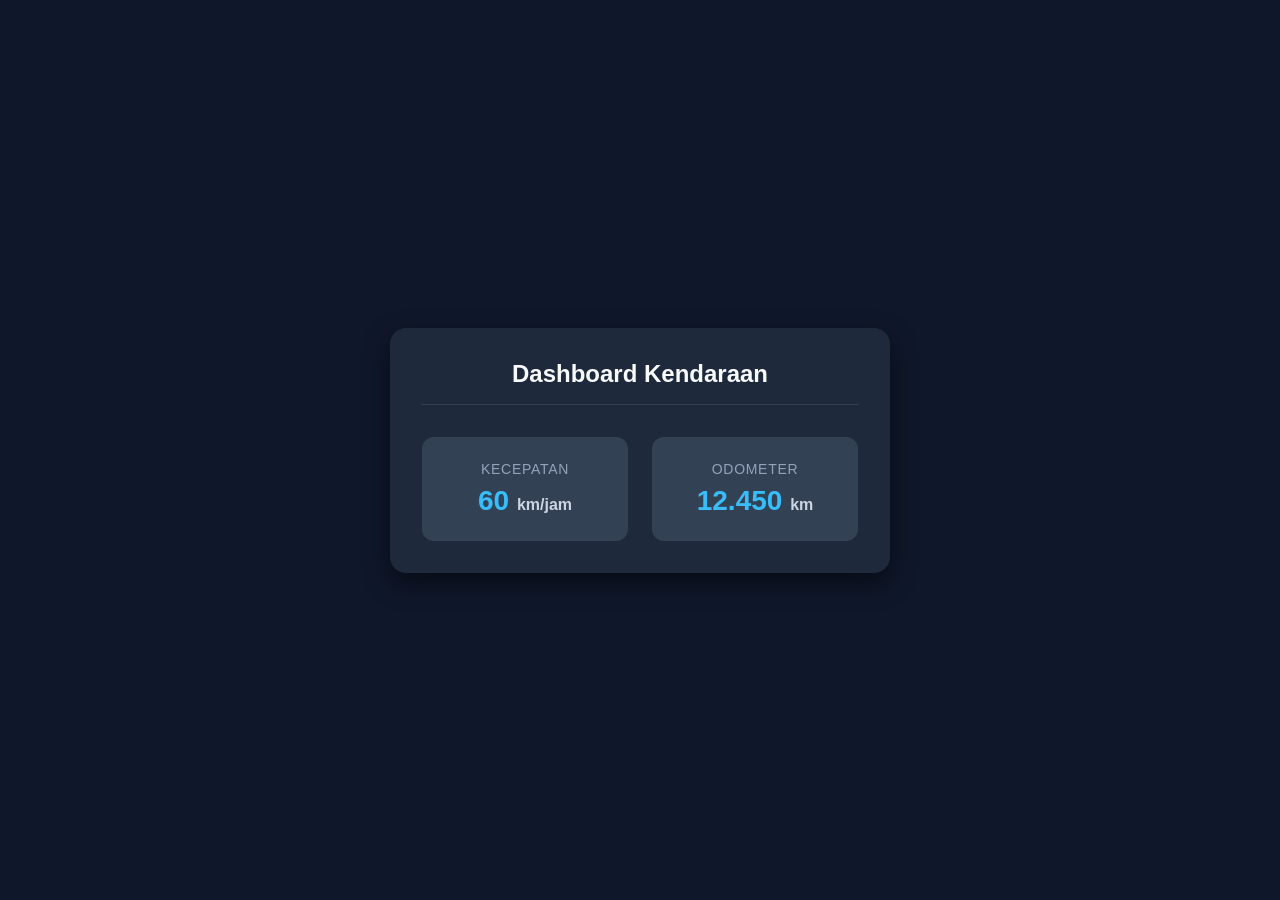
==== commit dfac8479: "Update dashboard.html" ====
--- a/dashboard.html
+++ b/dashboard.html
@@ -1,422 +1,99 @@
 <!DOCTYPE html>
 <html lang="id">
 <head>
-    <meta charset="UTF-8">
-    <meta name="viewport" content="width=device-width, initial-scale=1.0">
-    <title>HUD Dashboard - Status Kendaraan</title>
-    <link rel="stylesheet" href="https://cdnjs.cloudflare.com/ajax/libs/font-awesome/6.5.1/css/all.min.css">
-    <style>
-        body {
-            font-family: 'Segoe UI', Tahoma, Geneva, Verdana, sans-serif;
-            background-color: #121212;
-            color: #ffffff;
-            margin: 0;
-            padding: 20px;
-        }
+  <meta charset="UTF-8">
+  <meta name="viewport" content="width=device-width, initial-scale=1.0">
+  <title>Dashboard Kendaraan</title>
+  <style>
+    * {
+      box-sizing: border-box;
+      margin: 0;
+      padding: 0;
+      font-family: 'Segoe UI', Tahoma, Geneva, Verdana, sans-serif;
+    }
 
-        h2, h3 {
-            color: #ff69b4;
-            margin-bottom: 15px;
-        }
+    body {
+      background-color: #0f172a;
+      color: #f8fafc;
+      display: flex;
+      justify-content: center;
+      align-items: center;
+      min-height: 100vh;
+    }
 
-        .dashboard-container {
-            max-width: 1000px;
-            margin: 0 auto;
-        }
+    .dashboard {
+      background-color: #1e293b;
+      padding: 2rem;
+      border-radius: 1rem;
+      box-shadow: 0 10px 25px rgba(0, 0, 0, 0.5);
+      width: 100%;
+      max-width: 500px;
+    }
 
-        /* Form Tambah Kendaraan */
-        .add-vehicle-card {
-            background: #1e1e1e;
-            padding: 20px;
-            border-radius: 8px;
-            border: 1px solid #333;
-            margin-bottom: 25px;
-            box-shadow: 0 4px 10px rgba(0, 0, 0, 0.5);
-        }
+    .dashboard-header {
+      text-align: center;
+      margin-bottom: 2rem;
+      border-bottom: 1px solid #334155;
+      padding-bottom: 1rem;
+    }
 
-        .form-grid {
-            display: grid;
-            grid-template-columns: repeat(auto-fit, minmax(200px, 1fr));
-            gap: 15px;
-            margin-bottom: 15px;
-        }
+    .metrics-grid {
+      display: grid;
+      grid-template-columns: repeat(2, 1fr);
+      gap: 1.5rem;
+    }
 
-        .form-group {
-            display: flex;
-            flex-direction: column;
-            gap: 5px;
-        }
+    .card {
+      background-color: #334155;
+      padding: 1.5rem;
+      border-radius: 0.75rem;
+      text-align: center;
+      transition: transform 0.2s ease;
+    }
 
-        .form-group label {
-            font-size: 12px;
-            color: #ccc;
-        }
+    .card:hover {
+      transform: translateY(-5px);
+    }
 
-        .form-group input {
-            background: #2a2a2a;
-            border: 1px solid #444;
-            color: #fff;
-            padding: 9px 12px;
-            border-radius: 4px;
-            font-size: 13px;
-            outline: none;
-        }
+    .card-title {
+      font-size: 0.875rem;
+      color: #94a3b8;
+      margin-bottom: 0.5rem;
+      text-transform: uppercase;
+      letter-spacing: 0.05em;
+    }
 
-        .form-group input:focus {
-            border-color: #ff69b4;
-        }
+    .card-value {
+      font-size: 1.75rem;
+      font-weight: bold;
+      color: #38bdf8;
+    }
 
-        .btn-add {
-            background: #ff69b4;
-            color: #000;
-            border: none;
-            padding: 10px 20px;
-            border-radius: 4px;
-            font-weight: bold;
-            cursor: pointer;
-            transition: 0.2s;
-            display: inline-flex;
-            align-items: center;
-            gap: 8px;
-        }
-
-        .btn-add:hover {
-            background: #ff85c1;
-            box-shadow: 0 0 10px rgba(255, 105, 180, 0.5);
-        }
-
-        /* Styling Tabel Kendaraan */
-        .vehicle-table {
-            width: 100%;
-            border-collapse: collapse;
-            background: #1e1e1e;
-            border-radius: 8px;
-            overflow: hidden;
-            box-shadow: 0 4px 10px rgba(0, 0, 0, 0.5);
-        }
-
-        .vehicle-table th {
-            background-color: #ff69b4;
-            color: #000000;
-            text-align: left;
-            padding: 12px 15px;
-            font-size: 14px;
-        }
-
-        .vehicle-table td {
-            padding: 12px 15px;
-            border-bottom: 1px solid #333333;
-            font-size: 13px;
-        }
-
-        .vehicle-table tr:hover {
-            background-color: #2a2a2a;
-        }
-
-        /* Badge VID & Plat */
-        .badge-vid {
-            color: #ff69b4;
-            background: rgba(255, 105, 180, 0.15);
-            padding: 3px 8px;
-            border-radius: 4px;
-            border: 1px solid #ff69b4;
-            font-weight: bold;
-        }
-
-        .badge-plate {
-            color: #000;
-            background: #f1c40f;
-            padding: 3px 8px;
-            border-radius: 4px;
-            font-weight: bold;
-        }
-
-        /* Progress Bar Bensin & Mesin */
-        .progress-bar-bg {
-            width: 100%;
-            background-color: #333;
-            height: 10px;
-            border-radius: 5px;
-            overflow: hidden;
-            margin-top: 4px;
-        }
-
-        .progress-bar-fill {
-            height: 100%;
-            border-radius: 5px;
-            transition: width 0.3s ease;
-        }
-
-        .fill-health { background-color: #2ecc71; }
-        .fill-fuel { background-color: #3498db; }
-        .fill-warning { background-color: #e74c3c; }
-
-        /* Tombol Aksi */
-        .action-btns {
-            display: flex;
-            gap: 8px;
-        }
-
-        .btn-link {
-            background: #ff69b4;
-            color: #000;
-            border: none;
-            padding: 6px 12px;
-            border-radius: 4px;
-            font-weight: bold;
-            cursor: pointer;
-        }
-
-        .btn-edit {
-            background: #f39c12;
-            color: #fff;
-            border: none;
-            padding: 6px 10px;
-            border-radius: 4px;
-            cursor: pointer;
-        }
-
-        .btn-delete {
-            background: #e74c3c;
-            color: #fff;
-            border: none;
-            padding: 6px 10px;
-            border-radius: 4px;
-            cursor: pointer;
-        }
-
-        /* Styling Modal Edit */
-        .modal-overlay {
-            display: none;
-            position: fixed;
-            top: 0;
-            left: 0;
-            width: 100%;
-            height: 100%;
-            background: rgba(0, 0, 0, 0.7);
-            z-index: 1000;
-            justify-content: center;
-            align-items: center;
-        }
-
-        .modal-card {
-            background: #1e1e1e;
-            padding: 25px;
-            border-radius: 8px;
-            border: 1px solid #ff69b4;
-            width: 100%;
-            max-width: 400px;
-            box-shadow: 0 4px 15px rgba(255, 105, 180, 0.2);
-        }
-
-        .modal-actions {
-            display: flex;
-            justify-content: flex-end;
-            gap: 10px;
-            margin-top: 15px;
-        }
-
-        .btn-cancel {
-            background: #555;
-            color: #fff;
-            border: none;
-            padding: 8px 16px;
-            border-radius: 4px;
-            cursor: pointer;
-        }
-    </style>
+    .unit {
+      font-size: 1rem;
+      color: #cbd5e1;
+    }
+  </style>
 </head>
 <body>
 
-<div class="dashboard-container">
-    <h2><i class="fa-solid fa-gauge-high"></i> Dashboard Monitor Kendaraan</h2>
-
-    <!-- FORM INPUT KENDARAAN -->
-    <div class="add-vehicle-card">
-        <h3><i class="fa-solid fa-plus"></i> Tambah Kendaraan Baru</h3>
-        <form id="add-form" onsubmit="addVehicle(event)">
-            <div class="form-grid">
-                <div class="form-group">
-                    <label>Nama Kendaraan</label>
-                    <input type="text" id="input-name" placeholder="Misal: Sandstrom" required>
-                </div>
-                <div class="form-group">
-                    <label>VID</label>
-                    <input type="text" id="input-vid" placeholder="Misal: 57761" required>
-                </div>
-                <div class="form-group">
-                    <label>Plat Nomor</label>
-                    <input type="text" id="input-plate" placeholder="Misal: VL94FY3P" required>
-                </div>
-            </div>
-            <button type="submit" class="btn-add"><i class="fa-solid fa-plus"></i> Tambahkan ke Daftar</button>
-        </form>
+  <div class="dashboard">
+    <div class="dashboard-header">
+      <h2>Dashboard Kendaraan</h2>
     </div>
 
-    <!-- TABEL DAFTAR KENDARAAN -->
-    <table class="vehicle-table">
-        <thead>
-            <tr>
-                <th>Kendaraan</th>
-                <th>VID</th>
-                <th>Plat Nomor</th>
-                <th>Kondisi Mesin (Health)</th>
-                <th>Sisa Bensin (Fuel)</th>
-                <th>Aksi</th>
-            </tr>
-        </thead>
-        <tbody id="vehicle-list"></tbody>
-    </table>
-</div>
+    <div class="metrics-grid">
+      <div class="card">
+        <div class="card-title">Kecepatan</div>
+        <div class="card-value">60 <span class="unit">km/jam</span></div>
+      </div>
 
-<!-- MODAL EDIT KENDARAAN -->
-<div id="edit-modal" class="modal-overlay">
-    <div class="modal-card">
-        <h3><i class="fa-solid fa-pen-to-square"></i> Edit Kendaraan</h3>
-        <form id="edit-form" onsubmit="updateVehicle(event)">
-            <input type="hidden" id="edit-index">
-            <div class="form-group" style="margin-bottom: 10px;">
-                <label>Nama Kendaraan</label>
-                <input type="text" id="edit-name" required>
-            </div>
-            <div class="form-group" style="margin-bottom: 10px;">
-                <label>VID</label>
-                <input type="text" id="edit-vid" required>
-            </div>
-            <div class="form-group" style="margin-bottom: 15px;">
-                <label>Plat Nomor</label>
-                <input type="text" id="edit-plate" required>
-            </div>
-            <div class="modal-actions">
-                <button type="button" class="btn-cancel" onclick="closeEditModal()">Batal</button>
-                <button type="submit" class="btn-add"><i class="fa-solid fa-floppy-disk"></i> Simpan</button>
-            </div>
-        </form>
+      <div class="card">
+        <div class="card-title">Odometer</div>
+        <div class="card-value">12.450 <span class="unit">km</span></div>
+      </div>
     </div>
-</div>
-
-<script>
-    // Menyimpan daftar kendaraan langsung di memori browser
-    let vehicles = JSON.parse(localStorage.getItem('my_vehicles_data')) || [];
-
-    function saveToStorage() {
-        localStorage.setItem('my_vehicles_data', JSON.stringify(vehicles));
-    }
-
-    function renderVehicleList() {
-        const tbody = document.getElementById('vehicle-list');
-        if (!tbody) return;
-        
-        tbody.innerHTML = '';
-
-        if (vehicles.length === 0) {
-            tbody.innerHTML = `<tr><td colspan="6" style="text-align: center; color: #888;">Belum ada kendaraan. Silakan tambah kendaraan di atas.</td></tr>`;
-            return;
-        }
-
-        vehicles.forEach((v, index) => {
-            const healthClass = v.health < 40 ? 'fill-warning' : 'fill-health';
-            const fuelClass = v.fuel < 20 ? 'fill-warning' : 'fill-fuel';
-
-            const row = document.createElement('tr');
-            row.innerHTML = `
-                <td><strong><i class="fa-solid fa-truck"></i> ${v.name}</strong></td>
-                <td><span class="badge-vid">${v.vid}</span></td>
-                <td><span class="badge-plate">${v.plate}</span></td>
-                <td>
-                    ${v.health.toFixed(1).replace('.', ',')}%
-                    <div class="progress-bar-bg">
-                        <div class="progress-bar-fill ${healthClass}" style="width: ${v.health}%"></div>
-                    </div>
-                </td>
-                <td>
-                    ${v.fuel.toFixed(1).replace('.', ',')}%
-                    <div class="progress-bar-bg">
-                        <div class="progress-bar-fill ${fuelClass}" style="width: ${v.fuel}%"></div>
-                    </div>
-                </td>
-                <td>
-                    <div class="action-btns">
-                        <button class="btn-link" onclick="copyHudLink('${v.name}', '${v.vid}', '${v.plate}')">
-                            <i class="fa-solid fa-copy"></i> Salin Link
-                        </button>
-                        <button class="btn-edit" onclick="openEditModal(${index})">
-                            <i class="fa-solid fa-pen"></i>
-                        </button>
-                        <button class="btn-delete" onclick="deleteVehicle(${index})">
-                            <i class="fa-solid fa-trash"></i>
-                        </button>
-                    </div>
-                </td>
-            `;
-            tbody.appendChild(row);
-        });
-    }
-
-    function addVehicle(event) {
-        event.preventDefault();
-        
-        const name = document.getElementById('input-name').value;
-        const vid = document.getElementById('input-vid').value;
-        const plate = document.getElementById('input-plate').value;
-
-        // Default awal saat pertama kali ditambah
-        const health = 100.0;
-        const fuel = 100.0;
-
-        vehicles.push({ name, vid, plate, health, fuel });
-        saveToStorage();
-        renderVehicleList();
-
-        document.getElementById('add-form').reset();
-    }
-
-    function deleteVehicle(index) {
-        vehicles.splice(index, 1);
-        saveToStorage();
-        renderVehicleList();
-    }
-
-    function openEditModal(index) {
-        const vehicle = vehicles[index];
-        document.getElementById('edit-index').value = index;
-        document.getElementById('edit-name').value = vehicle.name;
-        document.getElementById('edit-vid').value = vehicle.vid;
-        document.getElementById('edit-plate').value = vehicle.plate;
-        document.getElementById('edit-modal').style.display = 'flex';
-    }
-
-    function closeEditModal() {
-        document.getElementById('edit-modal').style.display = 'none';
-    }
-
-    function updateVehicle(event) {
-        event.preventDefault();
-        
-        const index = document.getElementById('edit-index').value;
-        const name = document.getElementById('edit-name').value;
-        const vid = document.getElementById('edit-vid').value;
-        const plate = document.getElementById('edit-plate').value;
-
-        vehicles[index].name = name;
-        vehicles[index].vid = vid;
-        vehicles[index].plate = plate;
-
-        saveToStorage();
-        renderVehicleList();
-        closeEditModal();
-    }
-
-    function copyHudLink(name, vid, plate) {
-        const generatedUrl = `https://aliceaensley.github.io/spedoalice/index.html?name=${encodeURIComponent(name)}&vid=${vid}&plate=${plate}&v=1`;
-        
-        navigator.clipboard.writeText(generatedUrl).then(() => {
-            alert(`Link HUD untuk ${name} berhasil disalin!\n\nURL: ${generatedUrl}`);
-        });
-    }
-
-    document.addEventListener('DOMContentLoaded', renderVehicleList);
-</script>
+  </div>
 
 </body>
 </html>
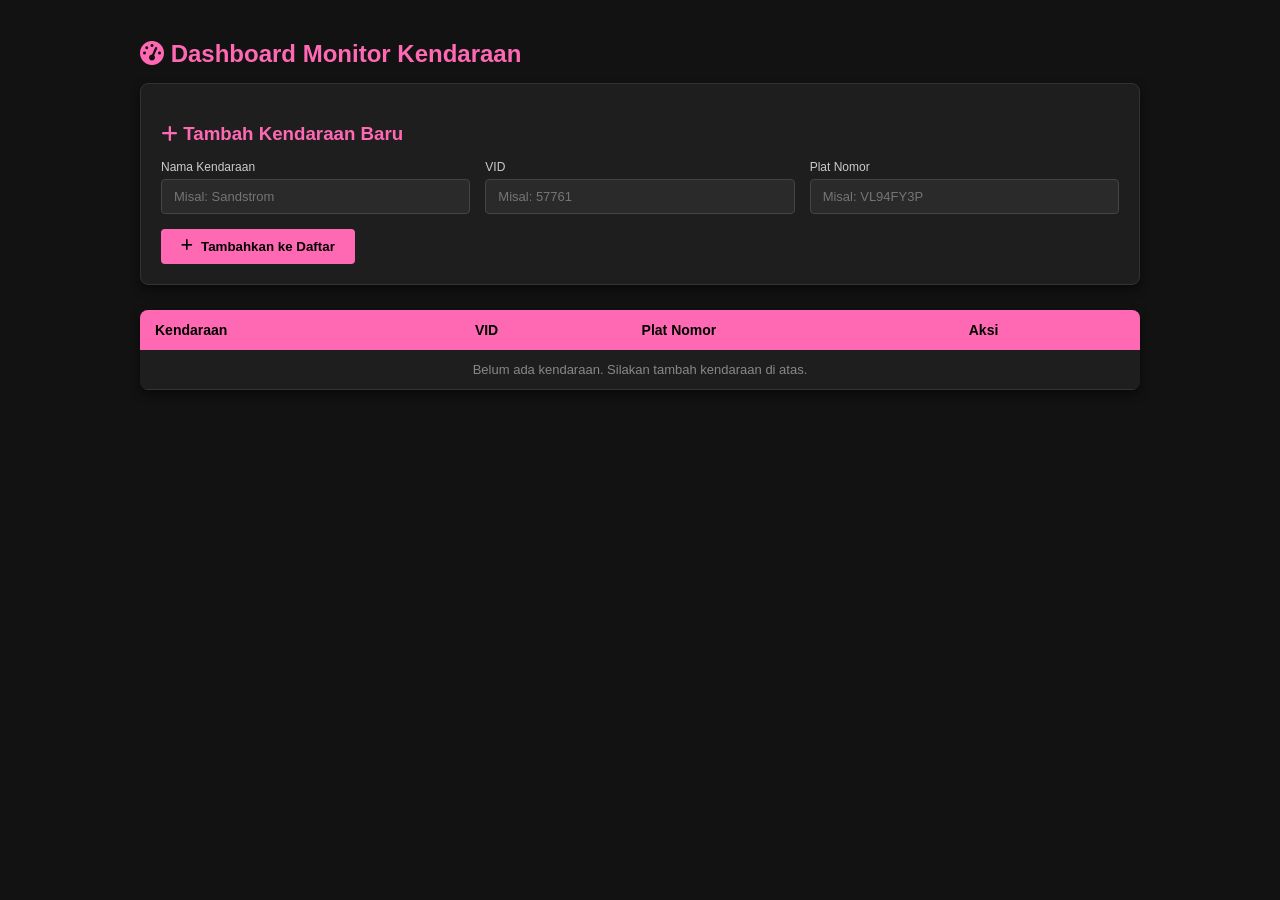
==== commit f817f5a4: "Update dashboard.html" ====
--- a/dashboard.html
+++ b/dashboard.html
@@ -1,99 +1,381 @@
 <!DOCTYPE html>
 <html lang="id">
 <head>
-  <meta charset="UTF-8">
-  <meta name="viewport" content="width=device-width, initial-scale=1.0">
-  <title>Dashboard Kendaraan</title>
-  <style>
-    * {
-      box-sizing: border-box;
-      margin: 0;
-      padding: 0;
-      font-family: 'Segoe UI', Tahoma, Geneva, Verdana, sans-serif;
-    }
-
-    body {
-      background-color: #0f172a;
-      color: #f8fafc;
-      display: flex;
-      justify-content: center;
-      align-items: center;
-      min-height: 100vh;
-    }
-
-    .dashboard {
-      background-color: #1e293b;
-      padding: 2rem;
-      border-radius: 1rem;
-      box-shadow: 0 10px 25px rgba(0, 0, 0, 0.5);
-      width: 100%;
-      max-width: 500px;
-    }
-
-    .dashboard-header {
-      text-align: center;
-      margin-bottom: 2rem;
-      border-bottom: 1px solid #334155;
-      padding-bottom: 1rem;
-    }
-
-    .metrics-grid {
-      display: grid;
-      grid-template-columns: repeat(2, 1fr);
-      gap: 1.5rem;
-    }
-
-    .card {
-      background-color: #334155;
-      padding: 1.5rem;
-      border-radius: 0.75rem;
-      text-align: center;
-      transition: transform 0.2s ease;
-    }
-
-    .card:hover {
-      transform: translateY(-5px);
-    }
-
-    .card-title {
-      font-size: 0.875rem;
-      color: #94a3b8;
-      margin-bottom: 0.5rem;
-      text-transform: uppercase;
-      letter-spacing: 0.05em;
-    }
-
-    .card-value {
-      font-size: 1.75rem;
-      font-weight: bold;
-      color: #38bdf8;
-    }
-
-    .unit {
-      font-size: 1rem;
-      color: #cbd5e1;
-    }
-  </style>
+    <meta charset="UTF-8">
+    <meta name="viewport" content="width=device-width, initial-scale=1.0">
+    <title>HUD Dashboard - Status Kendaraan</title>
+    <link rel="stylesheet" href="https://cdnjs.cloudflare.com/ajax/libs/font-awesome/6.5.1/css/all.min.css">
+    <style>
+        body {
+            font-family: 'Segoe UI', Tahoma, Geneva, Verdana, sans-serif;
+            background-color: #121212;
+            color: #ffffff;
+            margin: 0;
+            padding: 20px;
+        }
+
+        h2, h3 {
+            color: #ff69b4;
+            margin-bottom: 15px;
+        }
+
+        .dashboard-container {
+            max-width: 1000px;
+            margin: 0 auto;
+        }
+
+        /* Form Tambah Kendaraan */
+        .add-vehicle-card {
+            background: #1e1e1e;
+            padding: 20px;
+            border-radius: 8px;
+            border: 1px solid #333;
+            margin-bottom: 25px;
+            box-shadow: 0 4px 10px rgba(0, 0, 0, 0.5);
+        }
+
+        .form-grid {
+            display: grid;
+            grid-template-columns: repeat(auto-fit, minmax(200px, 1fr));
+            gap: 15px;
+            margin-bottom: 15px;
+        }
+
+        .form-group {
+            display: flex;
+            flex-direction: column;
+            gap: 5px;
+        }
+
+        .form-group label {
+            font-size: 12px;
+            color: #ccc;
+        }
+
+        .form-group input {
+            background: #2a2a2a;
+            border: 1px solid #444;
+            color: #fff;
+            padding: 9px 12px;
+            border-radius: 4px;
+            font-size: 13px;
+            outline: none;
+        }
+
+        .form-group input:focus {
+            border-color: #ff69b4;
+        }
+
+        .btn-add {
+            background: #ff69b4;
+            color: #000;
+            border: none;
+            padding: 10px 20px;
+            border-radius: 4px;
+            font-weight: bold;
+            cursor: pointer;
+            transition: 0.2s;
+            display: inline-flex;
+            align-items: center;
+            gap: 8px;
+        }
+
+        .btn-add:hover {
+            background: #ff85c1;
+            box-shadow: 0 0 10px rgba(255, 105, 180, 0.5);
+        }
+
+        /* Styling Tabel Kendaraan */
+        .vehicle-table {
+            width: 100%;
+            border-collapse: collapse;
+            background: #1e1e1e;
+            border-radius: 8px;
+            overflow: hidden;
+            box-shadow: 0 4px 10px rgba(0, 0, 0, 0.5);
+        }
+
+        .vehicle-table th {
+            background-color: #ff69b4;
+            color: #000000;
+            text-align: left;
+            padding: 12px 15px;
+            font-size: 14px;
+        }
+
+        .vehicle-table td {
+            padding: 12px 15px;
+            border-bottom: 1px solid #333333;
+            font-size: 13px;
+        }
+
+        .vehicle-table tr:hover {
+            background-color: #2a2a2a;
+        }
+
+        /* Badge VID & Plat */
+        .badge-vid {
+            color: #ff69b4;
+            background: rgba(255, 105, 180, 0.15);
+            padding: 3px 8px;
+            border-radius: 4px;
+            border: 1px solid #ff69b4;
+            font-weight: bold;
+        }
+
+        .badge-plate {
+            color: #000;
+            background: #f1c40f;
+            padding: 3px 8px;
+            border-radius: 4px;
+            font-weight: bold;
+        }
+
+        /* Tombol Aksi */
+        .action-btns {
+            display: flex;
+            gap: 8px;
+        }
+
+        .btn-link {
+            background: #ff69b4;
+            color: #000;
+            border: none;
+            padding: 6px 12px;
+            border-radius: 4px;
+            font-weight: bold;
+            cursor: pointer;
+        }
+
+        .btn-edit {
+            background: #f39c12;
+            color: #fff;
+            border: none;
+            padding: 6px 10px;
+            border-radius: 4px;
+            cursor: pointer;
+        }
+
+        .btn-delete {
+            background: #e74c3c;
+            color: #fff;
+            border: none;
+            padding: 6px 10px;
+            border-radius: 4px;
+            cursor: pointer;
+        }
+
+        /* Styling Modal Edit */
+        .modal-overlay {
+            display: none;
+            position: fixed;
+            top: 0;
+            left: 0;
+            width: 100%;
+            height: 100%;
+            background: rgba(0, 0, 0, 0.7);
+            z-index: 1000;
+            justify-content: center;
+            align-items: center;
+        }
+
+        .modal-card {
+            background: #1e1e1e;
+            padding: 25px;
+            border-radius: 8px;
+            border: 1px solid #ff69b4;
+            width: 100%;
+            max-width: 400px;
+            box-shadow: 0 4px 15px rgba(255, 105, 180, 0.2);
+        }
+
+        .modal-actions {
+            display: flex;
+            justify-content: flex-end;
+            gap: 10px;
+            margin-top: 15px;
+        }
+
+        .btn-cancel {
+            background: #555;
+            color: #fff;
+            border: none;
+            padding: 8px 16px;
+            border-radius: 4px;
+            cursor: pointer;
+        }
+    </style>
 </head>
 <body>
 
-  <div class="dashboard">
-    <div class="dashboard-header">
-      <h2>Dashboard Kendaraan</h2>
+<div class="dashboard-container">
+    <h2><i class="fa-solid fa-gauge-high"></i> Dashboard Monitor Kendaraan</h2>
+
+    <!-- FORM INPUT KENDARAAN -->
+    <div class="add-vehicle-card">
+        <h3><i class="fa-solid fa-plus"></i> Tambah Kendaraan Baru</h3>
+        <form id="add-form" onsubmit="addVehicle(event)">
+            <div class="form-grid">
+                <div class="form-group">
+                    <label>Nama Kendaraan</label>
+                    <input type="text" id="input-name" placeholder="Misal: Sandstrom" required>
+                </div>
+                <div class="form-group">
+                    <label>VID</label>
+                    <input type="text" id="input-vid" placeholder="Misal: 57761" required>
+                </div>
+                <div class="form-group">
+                    <label>Plat Nomor</label>
+                    <input type="text" id="input-plate" placeholder="Misal: VL94FY3P" required>
+                </div>
+            </div>
+            <button type="submit" class="btn-add"><i class="fa-solid fa-plus"></i> Tambahkan ke Daftar</button>
+        </form>
     </div>
 
-    <div class="metrics-grid">
-      <div class="card">
-        <div class="card-title">Kecepatan</div>
-        <div class="card-value">60 <span class="unit">km/jam</span></div>
-      </div>
-
-      <div class="card">
-        <div class="card-title">Odometer</div>
-        <div class="card-value">12.450 <span class="unit">km</span></div>
-      </div>
+    <!-- TABEL DAFTAR KENDARAAN -->
+    <table class="vehicle-table">
+        <thead>
+            <tr>
+                <th>Kendaraan</th>
+                <th>VID</th>
+                <th>Plat Nomor</th>
+                <th>Aksi</th>
+            </tr>
+        </thead>
+        <tbody id="vehicle-list"></tbody>
+    </table>
+</div>
+
+<!-- MODAL EDIT KENDARAAN -->
+<div id="edit-modal" class="modal-overlay">
+    <div class="modal-card">
+        <h3><i class="fa-solid fa-pen-to-square"></i> Edit Kendaraan</h3>
+        <form id="edit-form" onsubmit="updateVehicle(event)">
+            <input type="hidden" id="edit-index">
+            <div class="form-group" style="margin-bottom: 10px;">
+                <label>Nama Kendaraan</label>
+                <input type="text" id="edit-name" required>
+            </div>
+            <div class="form-group" style="margin-bottom: 10px;">
+                <label>VID</label>
+                <input type="text" id="edit-vid" required>
+            </div>
+            <div class="form-group" style="margin-bottom: 15px;">
+                <label>Plat Nomor</label>
+                <input type="text" id="edit-plate" required>
+            </div>
+            <div class="modal-actions">
+                <button type="button" class="btn-cancel" onclick="closeEditModal()">Batal</button>
+                <button type="submit" class="btn-add"><i class="fa-solid fa-floppy-disk"></i> Simpan</button>
+            </div>
+        </form>
     </div>
-  </div>
+</div>
+
+<script>
+    // Data disimpan di browser
+    let vehicles = JSON.parse(localStorage.getItem('my_vehicles_data')) || [];
+
+    function saveToStorage() {
+        localStorage.setItem('my_vehicles_data', JSON.stringify(vehicles));
+    }
+
+    function renderVehicleList() {
+        const tbody = document.getElementById('vehicle-list');
+        if (!tbody) return;
+        
+        tbody.innerHTML = '';
+
+        if (vehicles.length === 0) {
+            tbody.innerHTML = `<tr><td colspan="4" style="text-align: center; color: #888;">Belum ada kendaraan. Silakan tambah kendaraan di atas.</td></tr>`;
+            return;
+        }
+
+        vehicles.forEach((v, index) => {
+            const row = document.createElement('tr');
+            row.innerHTML = `
+                <td><strong><i class="fa-solid fa-truck"></i> ${v.name}</strong></td>
+                <td><span class="badge-vid">${v.vid}</span></td>
+                <td><span class="badge-plate">${v.plate}</span></td>
+                <td>
+                    <div class="action-btns">
+                        <button class="btn-link" onclick="copyHudLink('${v.name}', '${v.vid}', '${v.plate}')">
+                            <i class="fa-solid fa-copy"></i> Salin Link
+                        </button>
+                        <button class="btn-edit" onclick="openEditModal(${index})">
+                            <i class="fa-solid fa-pen"></i>
+                        </button>
+                        <button class="btn-delete" onclick="deleteVehicle(${index})">
+                            <i class="fa-solid fa-trash"></i>
+                        </button>
+                    </div>
+                </td>
+            `;
+            tbody.appendChild(row);
+        });
+    }
+
+    function addVehicle(event) {
+        event.preventDefault();
+        
+        const name = document.getElementById('input-name').value;
+        const vid = document.getElementById('input-vid').value;
+        const plate = document.getElementById('input-plate').value;
+
+        vehicles.push({ name, vid, plate });
+        saveToStorage();
+        renderVehicleList();
+
+        document.getElementById('add-form').reset();
+    }
+
+    function deleteVehicle(index) {
+        vehicles.splice(index, 1);
+        saveToStorage();
+        renderVehicleList();
+    }
+
+    function openEditModal(index) {
+        const vehicle = vehicles[index];
+        document.getElementById('edit-index').value = index;
+        document.getElementById('edit-name').value = vehicle.name;
+        document.getElementById('edit-vid').value = vehicle.vid;
+        document.getElementById('edit-plate').value = vehicle.plate;
+        document.getElementById('edit-modal').style.display = 'flex';
+    }
+
+    function closeEditModal() {
+        document.getElementById('edit-modal').style.display = 'none';
+    }
+
+    function updateVehicle(event) {
+        event.preventDefault();
+        
+        const index = document.getElementById('edit-index').value;
+        const name = document.getElementById('edit-name').value;
+        const vid = document.getElementById('edit-vid').value;
+        const plate = document.getElementById('edit-plate').value;
+
+        vehicles[index].name = name;
+        vehicles[index].vid = vid;
+        vehicles[index].plate = plate;
+
+        saveToStorage();
+        renderVehicleList();
+        closeEditModal();
+    }
+
+    function copyHudLink(name, vid, plate) {
+        const generatedUrl = `https://aliceaensley.github.io/spedoalice/index.html?name=${encodeURIComponent(name)}&vid=${vid}&plate=${plate}&v=1`;
+        
+        navigator.clipboard.writeText(generatedUrl).then(() => {
+            alert(`Link HUD untuk ${name} berhasil disalin!\n\nURL: ${generatedUrl}`);
+        });
+    }
+
+    document.addEventListener('DOMContentLoaded', renderVehicleList);
+</script>
 
 </body>
 </html>
